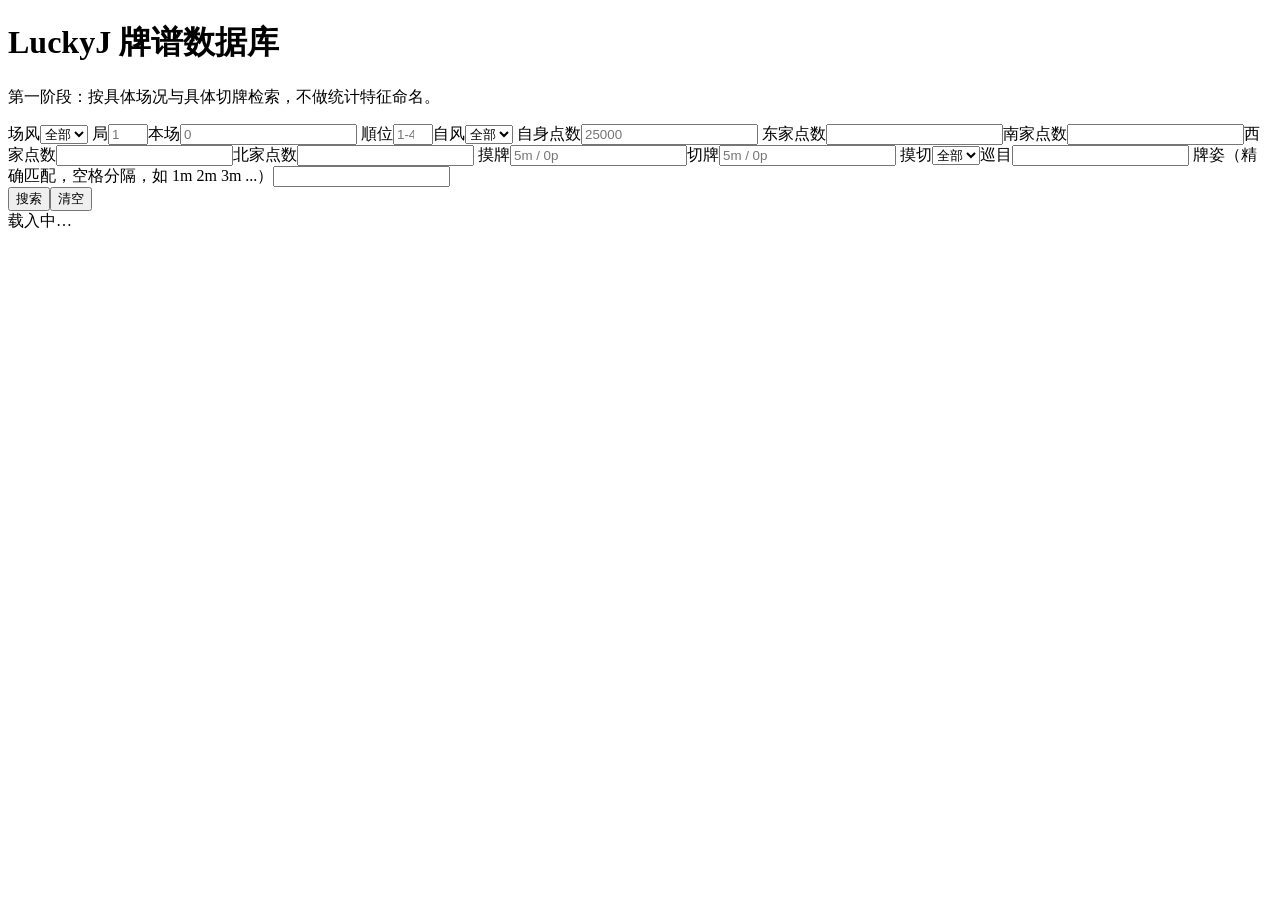
==== web/index.html @ eb2f266c "Add phase-one search frontend" ====
<!doctype html><html lang="zh"><head><meta charset="utf-8"><meta name="viewport" content="width=device-width,initial-scale=1"><title>LuckyJ 牌谱数据库</title><link rel="stylesheet" href="/style.css"></head>
<body><main><header><div><h1>LuckyJ 牌谱数据库</h1><p>第一阶段：按具体场况与具体切牌检索，不做统计特征命名。</p></div><div id="meta"></div></header>
<section class="panel"><form id="filters">
<div class="grid">
<label>场风<select name="round_wind"><option value="">全部</option><option>E</option><option>S</option><option>W</option></select></label>
<label>局<input name="kyoku" type="number" min="1" max="4" placeholder="1"></label><label>本场<input name="honba" type="number" min="0" placeholder="0"></label>
<label>順位<input name="rank" type="number" min="1" max="4" placeholder="1-4"></label><label>自风<select name="seat_wind"><option value="">全部</option><option>E</option><option>S</option><option>W</option><option>N</option></select></label>
<label>自身点数<input name="target_score" type="number" step="100" placeholder="25000"></label>
<label>东家点数<input name="score0" type="number" step="100"></label><label>南家点数<input name="score1" type="number" step="100"></label><label>西家点数<input name="score2" type="number" step="100"></label><label>北家点数<input name="score3" type="number" step="100"></label>
<label>摸牌<input name="draw" placeholder="5m / 0p"></label><label>切牌<input name="discard" placeholder="5m / 0p"></label>
<label>摸切<select name="tsumogiri"><option value="">全部</option><option value="1">摸切</option><option value="0">手切</option></select></label><label>巡目<input name="turn" type="number" min="1"></label>
<label class="wide">牌姿（精确匹配，空格分隔，如 1m 2m 3m ...）<input name="hand"></label>
</div><div class="actions"><button>搜索</button><button type="reset" class="secondary">清空</button></div></form></section>
<section><div class="summary" id="summary">载入中…</div><div id="results"></div><button id="more" hidden>继续载入</button></section>
</main><script src="/app.js"></script></body></html>
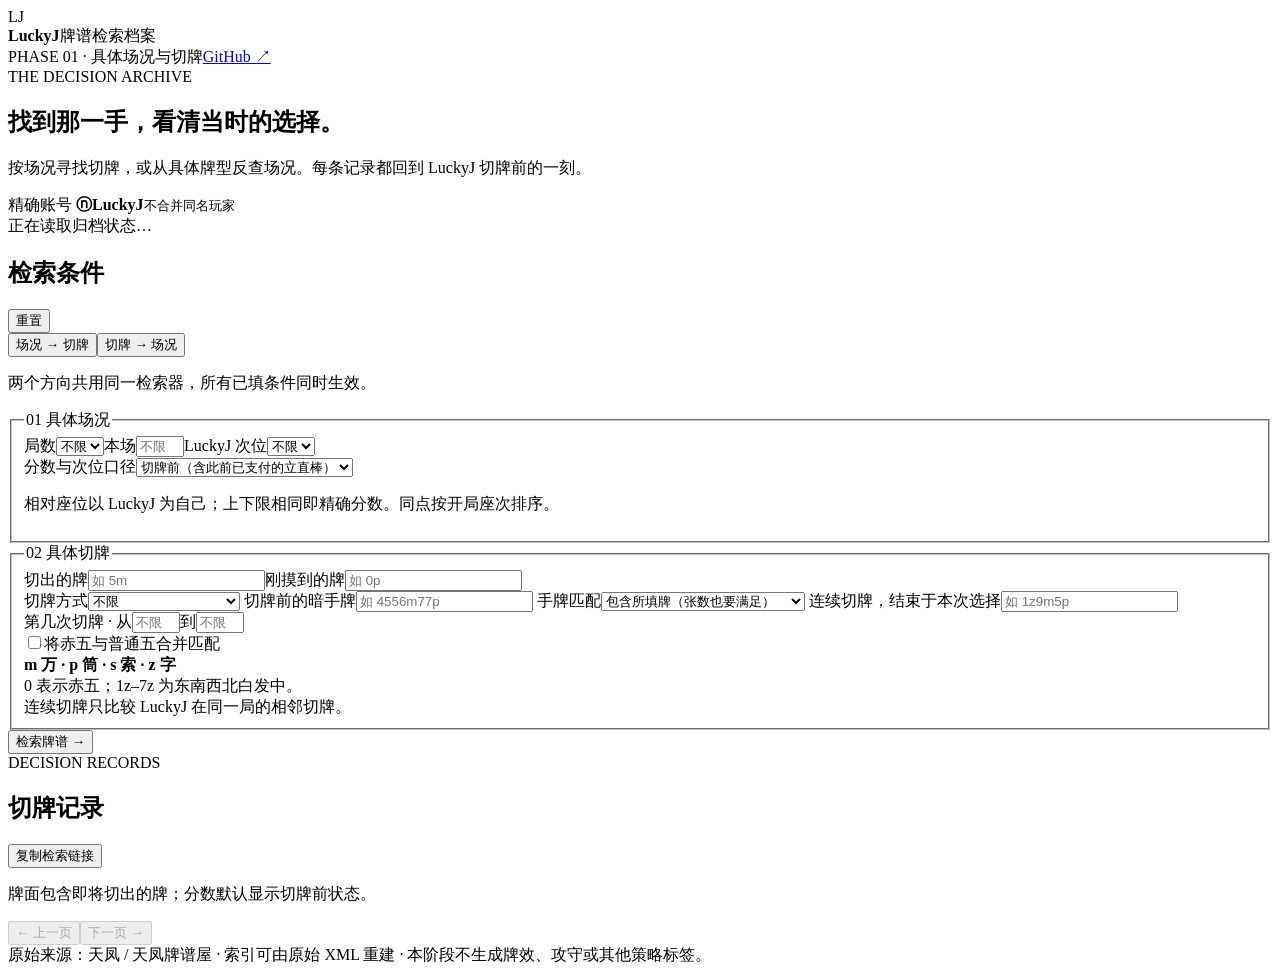
==== commit 5033bbea: "Build phase-one LuckyJ decision database, concrete search UI, validation and archive packaging" ====
--- a/web/index.html
+++ b/web/index.html
@@ -1,15 +1,47 @@
-<!doctype html><html lang="zh"><head><meta charset="utf-8"><meta name="viewport" content="width=device-width,initial-scale=1"><title>LuckyJ 牌谱数据库</title><link rel="stylesheet" href="/style.css"></head>
-<body><main><header><div><h1>LuckyJ 牌谱数据库</h1><p>第一阶段：按具体场况与具体切牌检索，不做统计特征命名。</p></div><div id="meta"></div></header>
-<section class="panel"><form id="filters">
-<div class="grid">
-<label>场风<select name="round_wind"><option value="">全部</option><option>E</option><option>S</option><option>W</option></select></label>
-<label>局<input name="kyoku" type="number" min="1" max="4" placeholder="1"></label><label>本场<input name="honba" type="number" min="0" placeholder="0"></label>
-<label>順位<input name="rank" type="number" min="1" max="4" placeholder="1-4"></label><label>自风<select name="seat_wind"><option value="">全部</option><option>E</option><option>S</option><option>W</option><option>N</option></select></label>
-<label>自身点数<input name="target_score" type="number" step="100" placeholder="25000"></label>
-<label>东家点数<input name="score0" type="number" step="100"></label><label>南家点数<input name="score1" type="number" step="100"></label><label>西家点数<input name="score2" type="number" step="100"></label><label>北家点数<input name="score3" type="number" step="100"></label>
-<label>摸牌<input name="draw" placeholder="5m / 0p"></label><label>切牌<input name="discard" placeholder="5m / 0p"></label>
-<label>摸切<select name="tsumogiri"><option value="">全部</option><option value="1">摸切</option><option value="0">手切</option></select></label><label>巡目<input name="turn" type="number" min="1"></label>
-<label class="wide">牌姿（精确匹配，空格分隔，如 1m 2m 3m ...）<input name="hand"></label>
-</div><div class="actions"><button>搜索</button><button type="reset" class="secondary">清空</button></div></form></section>
-<section><div class="summary" id="summary">载入中…</div><div id="results"></div><button id="more" hidden>继续载入</button></section>
-</main><script src="/app.js"></script></body></html>
+<!doctype html>
+<html lang="zh-CN">
+<head>
+<meta charset="utf-8"><meta name="viewport" content="width=device-width,initial-scale=1">
+<title>LuckyJ · 牌谱检索</title>
+<link rel="stylesheet" href="/style.css"><script src="/app.js" defer></script>
+</head>
+<body>
+<header class="topbar"><div class="brand"><span class="logo">LJ</span><div><strong>LuckyJ</strong><span class="brand-sub">牌谱检索档案</span></div></div><span class="phase">PHASE 01 · 具体场况与切牌</span><a href="https://github.com/zdwnss1/LuckyJ" target="_blank" rel="noreferrer">GitHub ↗</a></header>
+<main>
+<section class="intro"><div><span class="eyebrow">THE DECISION ARCHIVE</span><h1>找到那一手，<span>看清当时的选择。</span></h1><p>按场况寻找切牌，或从具体牌型反查场况。每条记录都回到 LuckyJ 切牌前的一刻。</p></div><div class="identity"><span class="status-dot"></span>精确账号 <strong>ⓝLuckyJ</strong><small>不合并同名玩家</small></div></section>
+<section id="metrics" class="metrics" aria-label="归档覆盖情况"><div>正在读取归档状态…</div></section>
+<div id="coverage" class="coverage" role="status"></div>
+<div class="workspace">
+<aside class="filters">
+<div class="filter-heading"><h2>检索条件</h2><button id="reset" type="button" class="text-button">重置</button></div>
+<div class="modes" role="group" aria-label="检索入口"><button id="mode-situation" type="button" aria-pressed="true">场况 → 切牌</button><button id="mode-discard" type="button" aria-pressed="false">切牌 → 场况</button></div>
+<p class="hint">两个方向共用同一检索器，所有已填条件同时生效。</p>
+<form id="query">
+<div id="filter-sections">
+<fieldset id="situation-section"><legend><span>01</span> 具体场况</legend>
+<div class="fields three"><label>局数<select name="round_no" id="round-no"><option value="">不限</option></select></label><label>本场<input name="honba" type="number" min="0" max="99" placeholder="不限"></label><label>LuckyJ 次位<select name="rank"><option value="">不限</option><option value="1">1 位</option><option value="2">2 位</option><option value="3">3 位</option><option value="4">4 位</option></select></label></div>
+<label class="full">分数与次位口径<select name="score_basis"><option value="current">切牌前（含此前已支付的立直棒）</option><option value="start">本局开始时</option></select></label>
+<div id="score-fields"></div>
+<p class="hint">相对座位以 LuckyJ 为自己；上下限相同即精确分数。同点按开局座次排序。</p>
+</fieldset>
+<fieldset id="discard-section"><legend><span>02</span> 具体切牌</legend>
+<div class="fields two"><label>切出的牌<input name="discard" placeholder="如 5m" autocomplete="off" maxlength="8"></label><label>刚摸到的牌<input name="draw" placeholder="如 0p" autocomplete="off" maxlength="8"></label></div>
+<label class="full">切牌方式<select name="tsumogiri"><option value="">不限</option><option value="0">手出（含鸣牌后切牌）</option><option value="1">摸切</option></select></label>
+<label class="full">切牌前的暗手牌<input name="hand" placeholder="如 4556m77p" autocomplete="off" maxlength="60"></label>
+<label class="full">手牌匹配<select name="hand_mode"><option value="contains">包含所填牌（张数也要满足）</option><option value="exact">暗手牌完全相同（含本次摸牌）</option></select></label>
+<label class="full">连续切牌，结束于本次选择<input name="sequence" placeholder="如 1z9m5p" autocomplete="off" maxlength="96"></label>
+<div class="fields two"><label>第几次切牌 · 从<input name="turn_min" type="number" min="1" max="32" placeholder="不限"></label><label>到<input name="turn_max" type="number" min="1" max="32" placeholder="不限"></label></div>
+<label class="check"><input type="checkbox" name="merge_red" value="1">将赤五与普通五合并匹配</label>
+<div class="notation"><b>m 万 · p 筒 · s 索 · z 字</b><br>0 表示赤五；1z–7z 为东南西北白发中。<br>连续切牌只比较 LuckyJ 在同一局的相邻切牌。</div>
+</fieldset>
+</div>
+<input type="hidden" name="game_id" id="game-id">
+<button type="submit" class="primary" id="search">检索牌谱 <span>→</span></button>
+</form>
+</aside>
+<section class="results-section" aria-label="检索结果"><div class="results-top"><div><span class="eyebrow" id="results-label">DECISION RECORDS</span><h2 id="result-count">切牌记录</h2></div><button id="share" class="secondary" type="button">复制检索链接</button></div><p class="hint" id="result-context">牌面包含即将切出的牌；分数默认显示切牌前状态。</p><div id="message" role="status" aria-live="polite"></div><div id="results"></div><nav class="pagination" aria-label="结果分页"><button id="prev" class="secondary" type="button" disabled>← 上一页</button><span id="page-label"></span><button id="next" class="secondary" type="button" disabled>下一页 →</button></nav></section>
+</div>
+<footer>原始来源：天凤 / 天凤牌谱屋 · 索引可由原始 XML 重建 · 本阶段不生成牌效、攻守或其他策略标签。</footer>
+</main>
+<dialog id="detail"><div class="dialog-head"><div><span class="eyebrow">DECISION SNAPSHOT</span><h2 id="detail-title">切牌前的场面</h2></div><button id="close-detail" class="secondary" aria-label="关闭详情">关闭 ×</button></div><div id="detail-body"></div></dialog>
+</body></html>
